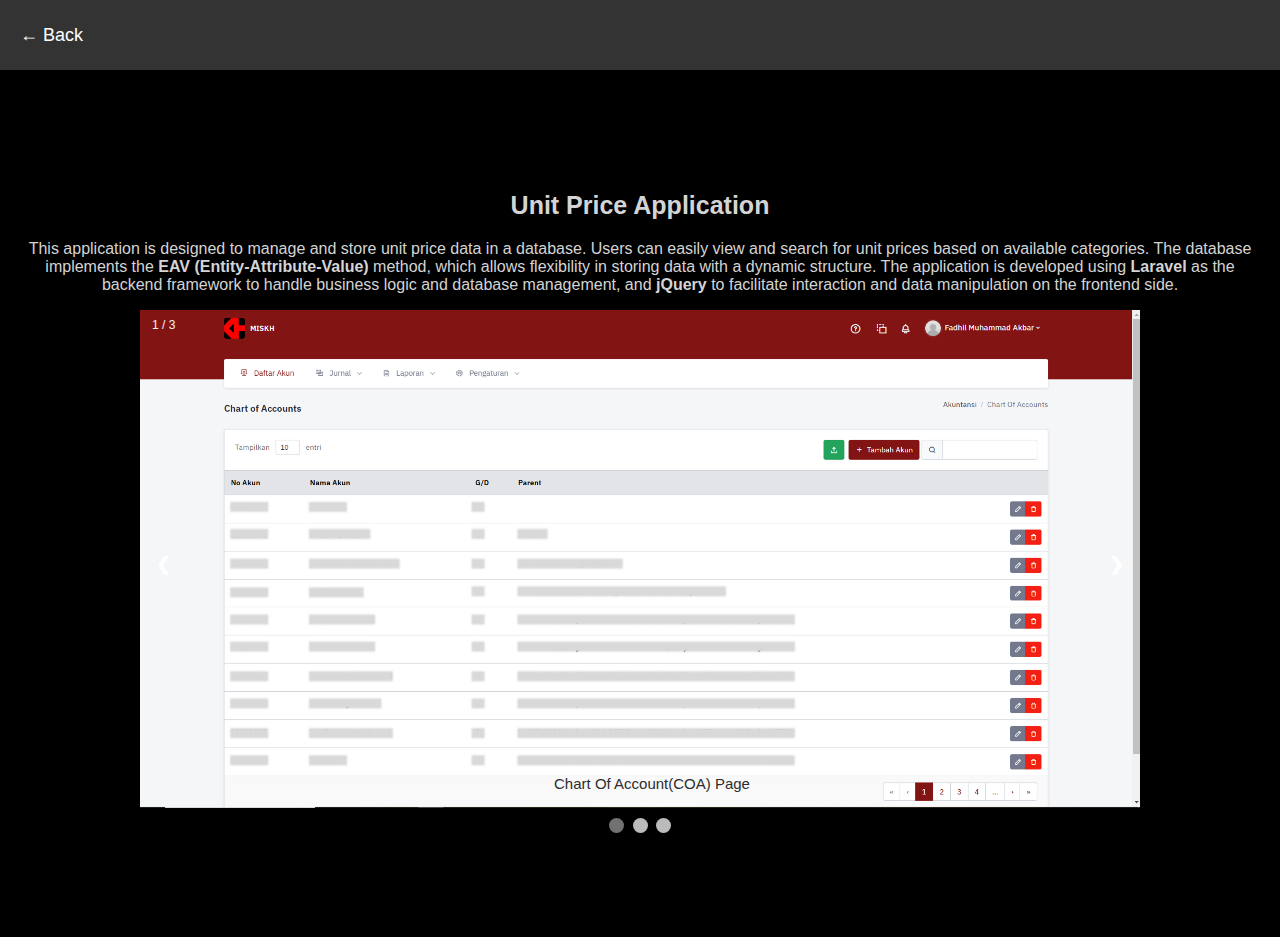
==== project3.html @ da56321f "First commit" ====
<!DOCTYPE html>
<html lang="en">
<head>
    <meta charset="UTF-8">
    <meta name="viewport" content="width=device-width, initial-scale=1.0">
    <title>Unit Price Application</title>
    <link rel="stylesheet" href="styles.css">
</head>
<body>
    <div class="project1-navigation">
        <a href="index.html">
            &#8592; Back
        </a>
        
    </div>

    <section>
        <h2>Unit Price Application</h2>
        <div class="project1-text"></div>
            <p>
                This application is designed to manage and store unit price data in a database. Users can easily view and search for unit prices based on available categories. The database implements the <b>EAV (Entity-Attribute-Value)</b> method, which allows flexibility in storing data with a dynamic structure. The application is developed using <b>Laravel</b> as the backend framework to handle business logic and database management, and <b>jQuery</b> to facilitate interaction and data manipulation on the frontend side.
            </p>
        </div>
        <div class="project1-content">
            <div class="slideshow-container">

                <div class="mySlides fade">
                  <div class="numbertext">1 / 3</div>
                  <img src="imgs/projects/Accounting-blur-1.png" style="width:100%">
                  <div class="text">Chart Of Account(COA) Page</div>
                </div>
                
                <div class="mySlides fade">
                  <div class="numbertext">2 / 3</div>
                  <img src="imgs/projects/Accounting-blur-2.png" style="width:100%">
                  <div class="text">Journal Entry Page</div>
                </div>
                
                <div class="mySlides fade">
                  <div class="numbertext">3 / 3</div>
                  <img src="imgs/projects/Accounting-blur-3.png" style="width:100%">
                  <div class="text">General Ledger Page</div>
                </div>
                
                <a class="prev" onclick="plusSlides(-1)">❮</a>
                <a class="next" onclick="plusSlides(1)">❯</a>
                
                </div>

        </div>
        <div style="text-align:center; margin-top: 1rem;">
            <span class="dot" onclick="currentSlide(1)"></span>
            <span class="dot" onclick="currentSlide(2)"></span>
            <span class="dot" onclick="currentSlide(3)"></span>
        </div>
        
    </section>
    <script src="script-project.js"></script>
</body>
</html>
---- styles.css ----
html {
    font-size: 62.5%;
}
body {
    font-family: 'Arial', sans-serif;
    color: #d4d4d4;
    margin: 0;
    padding: 0;
    background: #000;
}

section {
    padding: 10rem 2rem;
    text-align: center;
    font-size: 1.6rem;
}

h2 {
    font-size: 2.5rem;
    margin-bottom: 20px;
}

/* Hero Section */
.hero {
    position: relative;
    height: 100vh;
    display: flex;
    justify-content: center;
    align-items: center;
    text-align: center;
    flex-direction: column;
}

.hero-navigation {
    display: flex;
    position: fixed;
    top: 2rem;
    left: 50%;
    transform: translateX(-50%);
    justify-content: space-between;
    gap: 1.6rem;
    font-size: 1.6rem;
    color: #fff;
    padding: 1rem 2rem;
    width: 90%;
    max-width: 30rem;
    border-radius: 3rem;
    z-index: 1000;
    background: rgba(255, 255, 255, 0.1);
    border: 1px solid #ffffffb9;
    backdrop-filter: blur(8px);
    box-shadow: 0 5px 50px rgba(0,0,0,0.5);
    box-sizing: border-box; 
    overflow: visible; 
}


.hero-navigation div > a {
    text-decoration: none;
    color: #fff;
}

.hero-navigation > div {
    cursor: pointer;
    transition: all .3s ease-in;
}

.hero-navigation > div:hover {
    cursor: pointer;
    font-weight: bold;
    transform: rotate(-10deg);
    
}

.hero-content {
    z-index: 1;

    h1 {
        opacity: 0;
        animation: fadeIn 1s ease-in-out forwards;
        animation-delay: 0.3s;
    }

    .btn {
        opacity: 0;
        animation: fadeIn 1s ease-in-out forwards;
        animation-delay: 1s;
    }
}

#typewriter {
    opacity: 0;
    animation: fadeIn 1s ease-in-out forwards;
    animation-delay: 0.6s;
}

#starCanvas {
    position: absolute;
    top: 0;
    left: 0;
    width: 100%;
    height: 100%;
    z-index: 0;
}

.hero h1 {
    font-size: 6.4rem;
    margin-bottom: 2rem;
}

.hero p {
    font-size: 2.4rem;
    margin-bottom: 3rem;
}

.btn {
    padding: 1rem 2rem;
    background: #ff6f61;
    font-size: 1.6rem;
    color: #fff;
    text-decoration: none;
    border-radius: 5px;
    transition: background 0.3s;
}

.btn:hover {
    background: #ff3b2f;
}

/* About Section */
.about {
    background: #111;
}

.about-content {
    display: flex;
    justify-content: center;

    p {
        line-height: 2.4rem;
    }
}

.about-skills {
    margin-top: 6rem;
    display: flex;
    flex-wrap: wrap;
    justify-content: center;
    gap: 2rem;
    
}

.about-skills > img {
    width: 8rem;
    height: 8rem;
    transition: all .3s ease-in;

}

.about-skills > img:hover {
    transform: rotate(20deg);
}

/* Portfolio Section */
.portfolio {
    background: #222;
}

.projects {
    display: flex;
    justify-content: center;
    gap: 2rem;
    flex-wrap: wrap;
}

.project {
    background: #333;
    padding: 2rem;
    border-radius: 10px;
    width: 30rem;
    transition: transform 0.3s;
}

.projects a {
    text-decoration: none;
    color: #fff;
}

.projects p {
    text-align: justify;
}

.project:hover {
    transform: scale(1.05);
}

.project img {
    width: 100%;
    border-radius: 10px;
}

/* Contact Section */
.contact {
    background: #111;
}

form {
    display: flex;
    flex-direction: column;
    align-items: center;
    gap: 1rem;
    font-size: 1.6rem;
}

form input, form textarea {
    width: 100%;
    max-width: 50rem;
    padding: 1rem;
    border: none;
    border-radius: 5px;
}

form button {
    padding: 1rem 2rem;
    background: #ff6f61;
    color: #fff;
    border: none;
    border-radius: 5px;
    cursor: pointer;
    transition: background 0.3s;
}

form button:hover {
    background: #ff3b2f;
}
.w-50 {
    width: 50%;
}

.mySlides {display: none}
.mySlides img {vertical-align: middle;}

/* Slideshow container */
.slideshow-container {
    max-width: 100rem;
    position: relative;
    margin: auto;
  }
  
  /* Next & previous buttons */
  .prev, .next {
    cursor: pointer;
    position: absolute;
    top: 50%;
    width: auto;
    padding: 16px;
    margin-top: -22px;
    color: white;
    font-weight: bold;
    font-size: 1.8rem;
    transition: 0.6s ease;
    border-radius: 0 3px 3px 0;
    user-select: none;
  }
  
  /* Position the "next button" to the right */
  .next {
    right: 0;
    border-radius: 3px 0 0 3px;
  }
  .prev {
    left: 0;
  }
  
  /* On hover, add a black background color with a little bit see-through */
  .prev:hover, .next:hover {
    background-color: rgba(0,0,0,0.8);
  }
  
  /* Caption text */
  .text {
    color: #2d2d2d;
    font-size: 15px;
    padding: 8px 12px;
    position: absolute;
    bottom: 8px;
    width: 100%;
    text-align: center;
  }
  
  /* Number text (1/3 etc) */
  .numbertext {
    color: #f2f2f2;
    font-size: 12px;
    padding: 8px 12px;
    position: absolute;
    top: 0;
  }
  
  /* The dots/bullets/indicators */
  .dot {
    cursor: pointer;
    height: 15px;
    width: 15px;
    margin: 0 2px;
    background-color: #bbb;
    border-radius: 50%;
    display: inline-block;
    transition: background-color 0.6s ease;
  }
  
  .active, .dot:hover {
    background-color: #717171;
  }
  
  /* Fading animation */
  .fade {
    animation-name: fade;
    animation-duration: 1.5s;
  }
  
  @keyframes fade {
    from {opacity: .4} 
    to {opacity: 1}
  }
  
  /* On smaller screens, decrease text size */
  @media only screen and (max-width: 300px) {
    .prev, .next,.text {font-size: 1.1rem}
  }
  

/* Footer */
footer {
    background: #000;
    padding: 2rem;
    display: flex;
    justify-content: space-around;
    align-items: center;
    font-size: 1.6rem;
}


.footer-icon {
    display: flex;
    justify-content: space-between;
    gap: 1rem;

    img {
        width: 3rem;
        height: 3rem;
        transition: all 0.3s ease;
    }

    img:hover {
        transform: rotate(-10deg);
    }
}

.animate {
    opacity: 0;
}

.icon-animate {
    opacity: 0;
}

.animate.fade-in {
    animation: fadeIn 2s ease-in-out forwards;
}

.animate.slide-in-left {
    animation: slideInLeft 1s ease-in-out forwards;
}

.animate.slide-in-right {
    animation: slideInRight 1s ease-in-out forwards;
}

.icon-animate.fade-in-1 {
    animation: fadeIn 1s ease-in-out forwards;
}

.project1-navigation {
    width: 100%;
    height: 50px;
    font-size: 1.8rem;
    color: #fff;
    background-color: #333;
    padding: 10px 20px;
    display: flex;
    align-items: center;

    a {
        text-decoration: none;
        color: #fff;
    }
}

.project1-content {
    display: flex;
    justify-content: space-between;
}

.project1-title {
    font-size: 1.6rem;
}
/* keyframes */

@keyframes fadeIn {
    from {
        opacity: 0;
        transform: translateY(20px);
    }
    to {
        opacity: 1;
        transform: translateY(0);
    }
}

@keyframes slideInLeft {
    from {
        opacity: 0;
        transform: translateX(-100px);
    }

    to {
        opacity: 1;
        transform: translateX(0);
    }
}

@keyframes slideInRight {
    from {
        opacity: 0;
        transform: translateX(100px);
    }
    to {
        opacity: 1;
        transform: translate(0);
    }
}

@media (max-width: 768px) {
    html {
        font-size: 50%;
    }
    .hero-navigation {
        width: 90%;
        min-width: 10rem;
    }

    .w-50 {
        width: 80%;
    }

    .hero-content h1 {
        font-size: 5.5rem;
    }
    
}
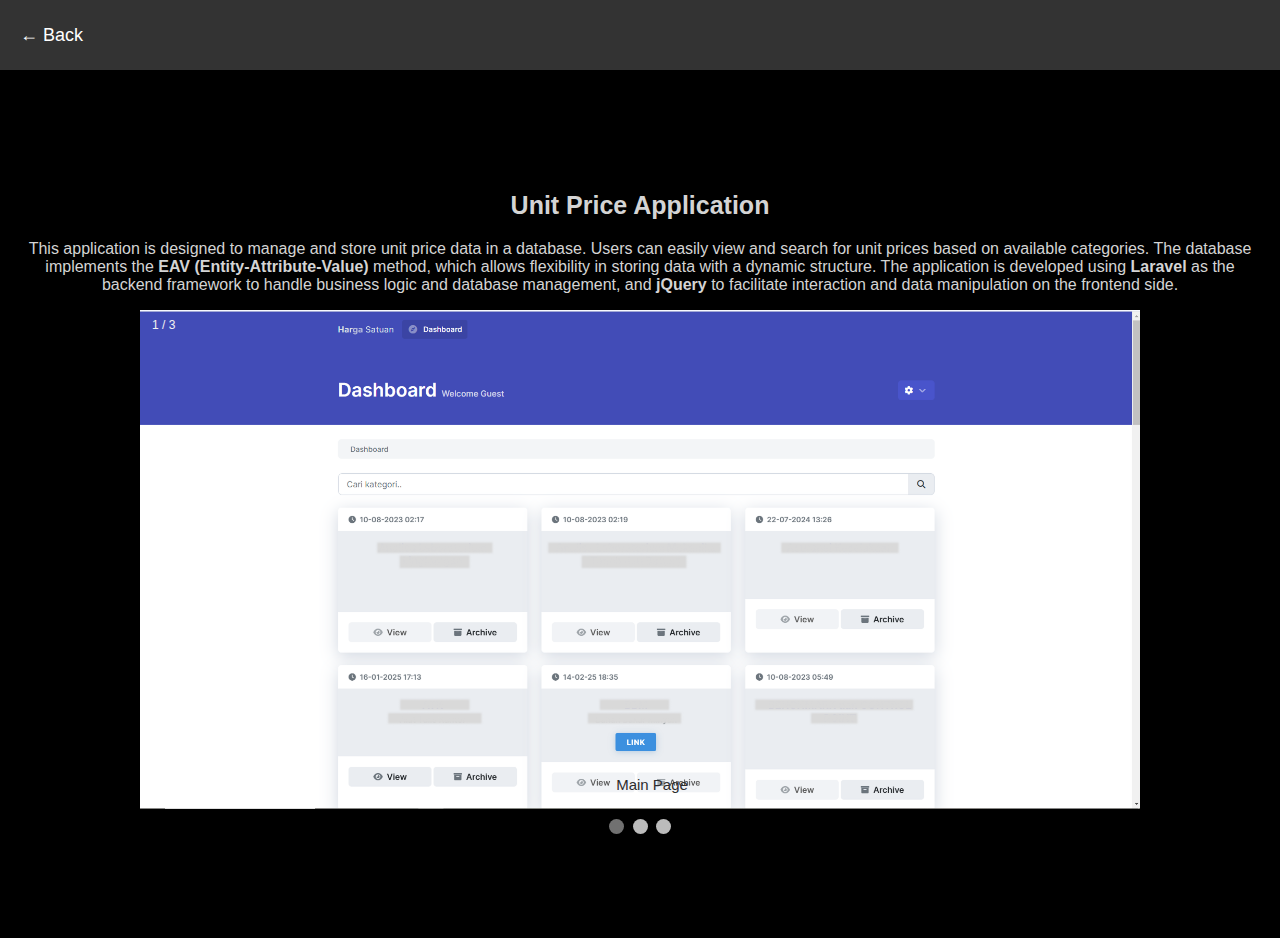
==== commit d52d3d1f: "fixed(project3):wrong image" ====
--- a/project3.html
+++ b/project3.html
@@ -26,20 +26,20 @@
 
                 <div class="mySlides fade">
                   <div class="numbertext">1 / 3</div>
-                  <img src="imgs/projects/Accounting-blur-1.png" style="width:100%">
-                  <div class="text">Chart Of Account(COA) Page</div>
+                  <img src="imgs/projects/hargaSatuan-blur-1.png" style="width:100%">
+                  <div class="text">Main Page</div>
                 </div>
                 
                 <div class="mySlides fade">
                   <div class="numbertext">2 / 3</div>
-                  <img src="imgs/projects/Accounting-blur-2.png" style="width:100%">
-                  <div class="text">Journal Entry Page</div>
+                  <img src="imgs/projects/HargaSatuan-blur-2.png" style="width:100%">
+                  <div class="text">Archived Page</div>
                 </div>
                 
                 <div class="mySlides fade">
                   <div class="numbertext">3 / 3</div>
-                  <img src="imgs/projects/Accounting-blur-3.png" style="width:100%">
-                  <div class="text">General Ledger Page</div>
+                  <img src="imgs/projects/HargaSatuan-blur-3.png" style="width:100%">
+                  <div class="text">List unit price per category Page</div>
                 </div>
                 
                 <a class="prev" onclick="plusSlides(-1)">❮</a>
